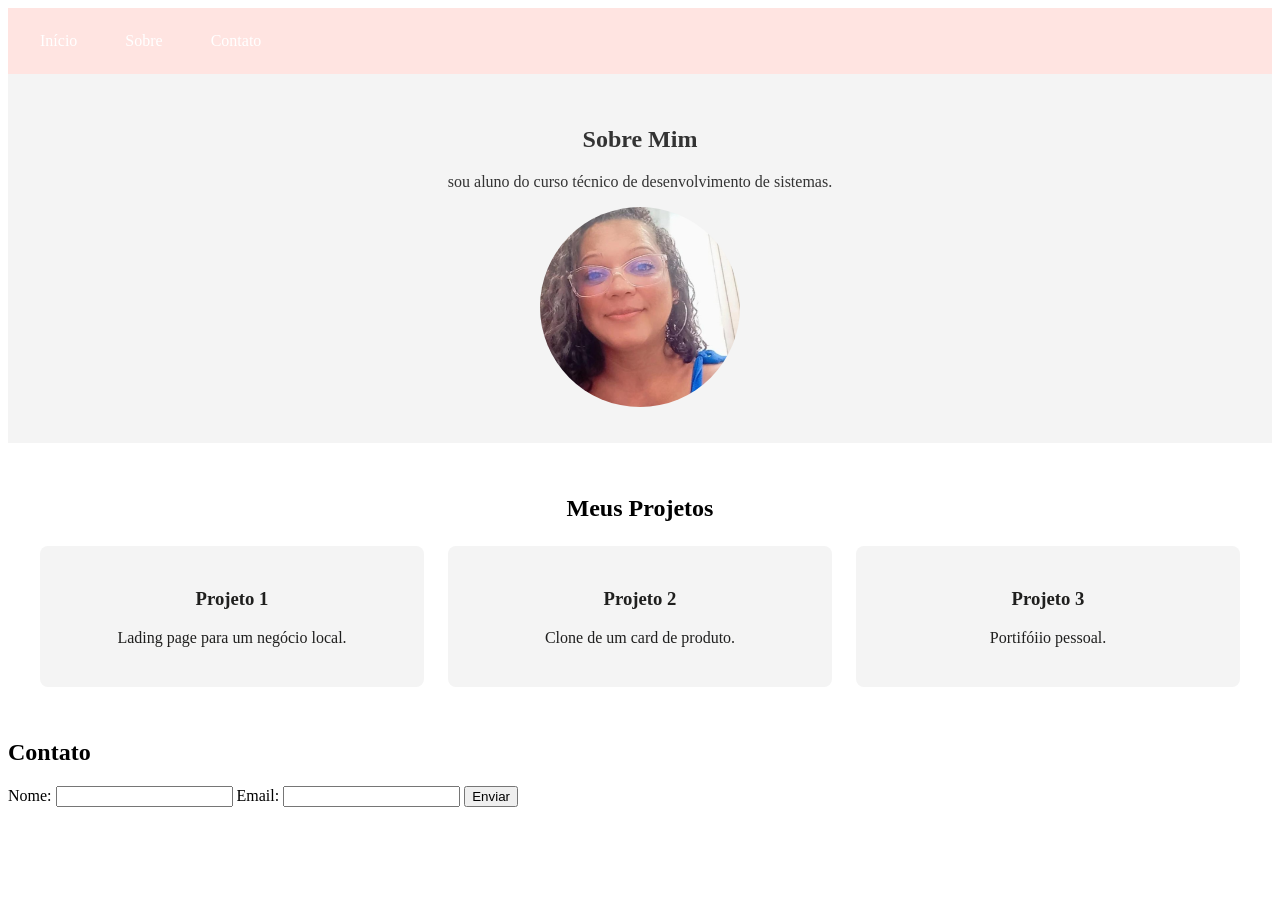
==== index.html @ 471c2d04 "Adicionando código" ====
<!DOCTYPE html>
<html lang="en">

<head>
    <meta charset="UTF-8">
    <meta name="viewport" content="width=device-width, initial-scale=1.0">
    <title>Meu site</title>
    <link rel="stylesheet" href="style.css">
</head>

<body>
    <nav>
        <a href="#">Início</a>
        <a href="#">Sobre</a>
        <a href="#">Contato</a>
    </nav>
    <section class="sobre">
        <h2>Sobre Mim</h2>
        <p>sou aluno do curso técnico de desenvolvimento de sistemas.</p>
        <img src="foto.jpg" alt="foto de perfil" class="foto-perfil">
    </section>

    <section class="projetos">
        <h2>Meus Projetos</h2>
        <div class="grid-projetos">
            <div class="card">
                <h3>Projeto 1</h3>
                <p>Lading page para um negócio local.</p>
            </div>
            <div class="card">
                <h3>Projeto 2</h3>
                <p>Clone de um card de produto.</p>
            </div>
            <div class="card">
                <h3>Projeto 3</h3>
                <p>Portifóiio pessoal.</p>
            </div>
        </div>
    </section>

    <section class="contato">
        <h2>Contato</h2>
        <form>
            <label for="nome">Nome:</label>
            <input type="text" id="nome">

            <label for="email">Email:</label>
            <input type="email" id="email">

            <button type="submit">Enviar</button>
        </form>
    </section>


</body>

</html>
---- style.css ----
nav {
    background-color: #FFE4E1;
    padding: 1rem;
    display: flex;
    gap: 1rem;
}

nav a {
    color: white;
    text-decoration: none;
    padding: 0.5rem 1rem;
    border-radius: 6px;
}
nav a:hover {
    background-color: #444;
}

.sobre {
    padding: 2rem;
    background-color: #f4f4f4;
    color: #333;
    text-align: center;

}
.foto-perfil {
    width: 200px;
    height: 200px;
    border-radius: 50%;
   object-fit: cover;
}

.projetos {
    padding: 2rem;
    text-align: center;
}
.grid-projetos {
    display: grid;
    grid-template-columns: repeat(3, 1fr);
    gap: 1.5rem;
    margin-top: 1.5rem;
   
}
.card {
    background-color: #f4f4f4;
    color: #1f1f1e;
    padding: 1.5rem;
    border-radius: 8px;
   
}
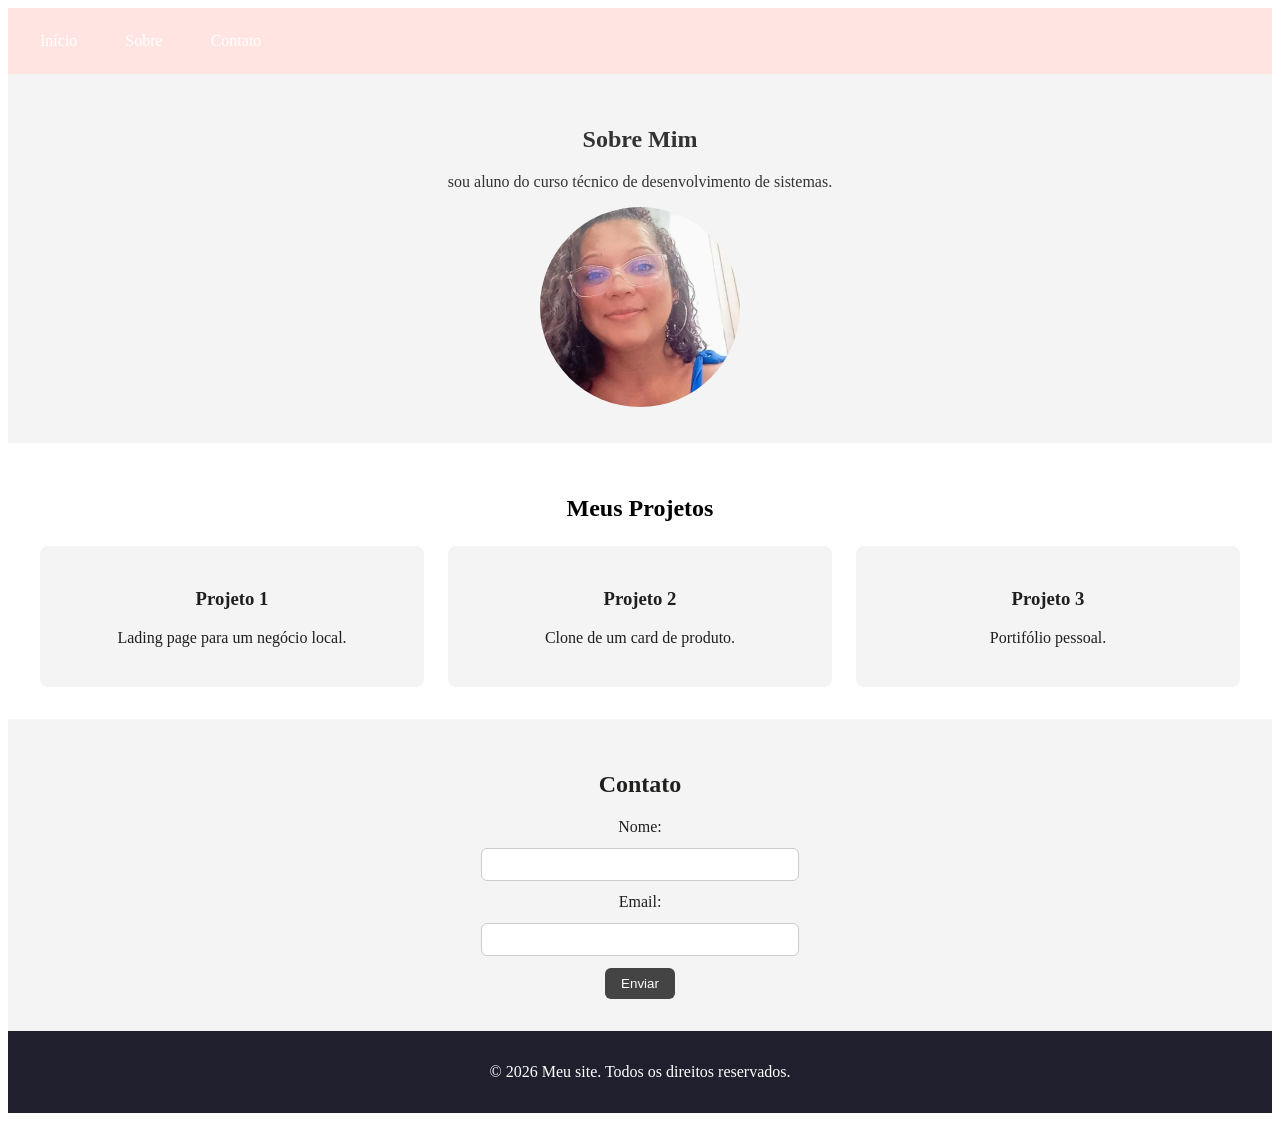
==== commit 4ede8b0d: "adicionando código" ====
--- a/index.html
+++ b/index.html
@@ -33,7 +33,7 @@
             </div>
             <div class="card">
                 <h3>Projeto 3</h3>
-                <p>Portifóiio pessoal.</p>
+                <p>Portifólio pessoal.</p>
             </div>
         </div>
     </section>
@@ -51,7 +51,10 @@
         </form>
     </section>
 
-
+    <footer>
+        <p>&copy; 2026 Meu site. Todos os direitos reservados.</p>
+    </footer>
+    
 </body>
 
 </html>
--- a/style.css
+++ b/style.css
@@ -44,6 +44,44 @@
     background-color: #f4f4f4;
     color: #1f1f1e;
     padding: 1.5rem;
-    border-radius: 8px;
-   
+    border-radius: 8px; 
+}
+
+.contato {
+    background-color: #f4f4f4;
+    color: #1f1f1e;
+    padding: 2rem;
+    text-align: center;
+}
+
+.contato form {
+    display: flex;
+    flex-direction: column;
+    align-items: center;
+    gap: 0.75rem;
+    max-width: 300px;
+    margin: 0 auto;
+}
+
+.contato input {
+    width: 100%;
+    padding: 0.5rem;
+    border: 1px solid #ccc;
+    border-radius: 6px;
+}   
+
+.contato button {
+    padding: 0.5rem 1rem;
+    background-color: #444;
+    color: white;
+    border: none;
+    border-radius: 6px;
+    cursor: pointer;
+}
+
+footer {
+    background-color: #1f1f2e;
+    color: white;
+    text-align: center;
+    padding: 1rem;
 }
